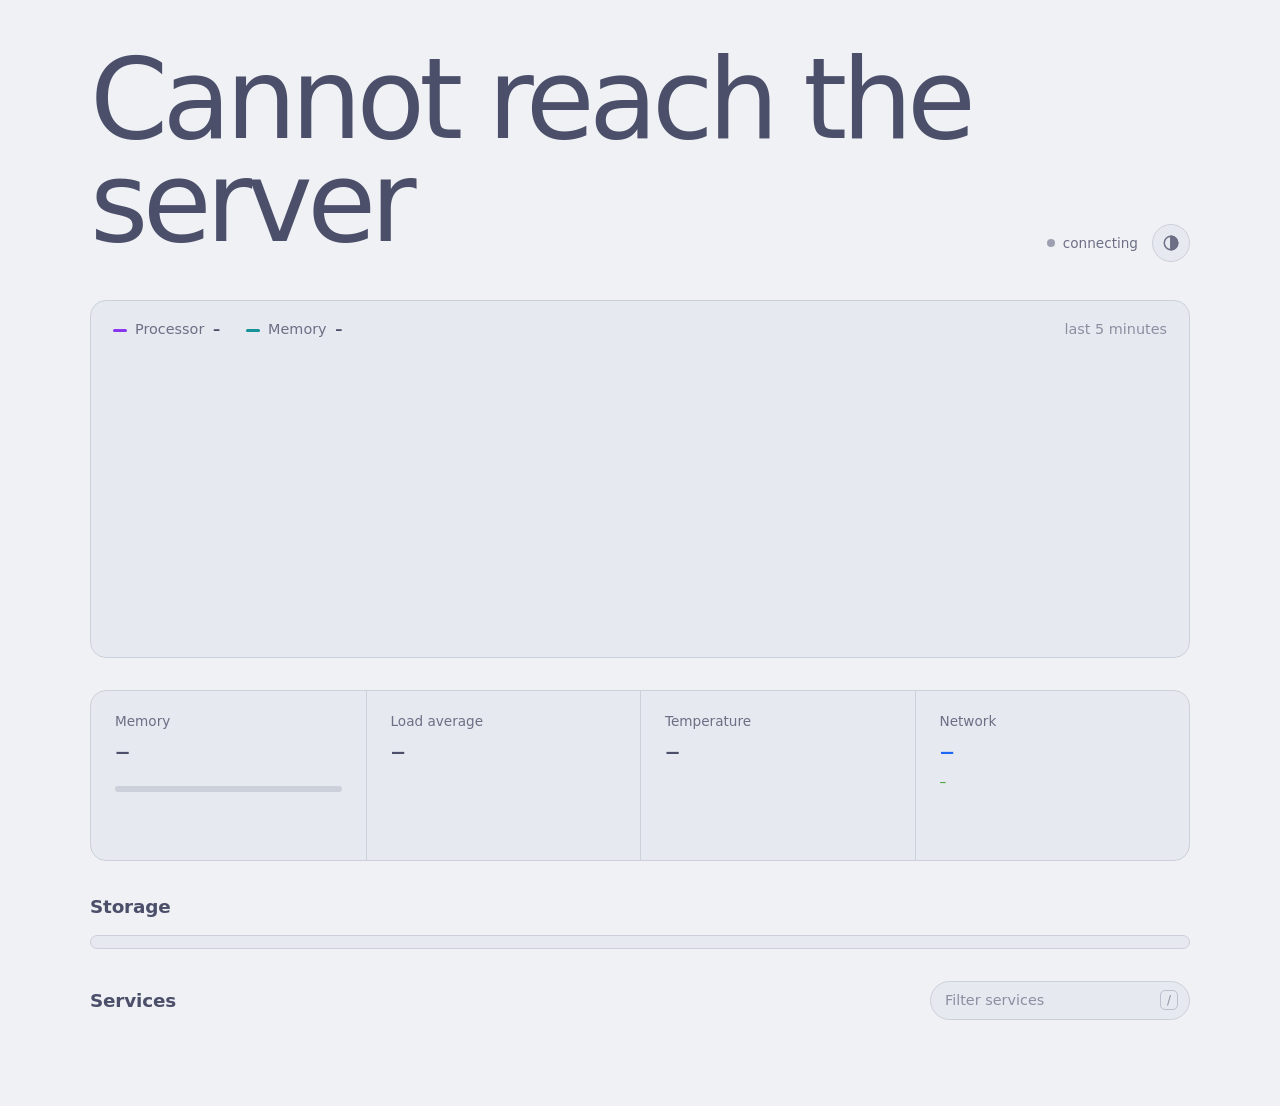
==== web/index.html @ f0aa1ca5 "v02" ====
<!doctype html>
<html lang="en" data-theme="dark">
<head>
  <meta charset="utf-8">
  <meta name="viewport" content="width=device-width, initial-scale=1">
  <title>Home server</title>
  <meta name="color-scheme" content="dark light">
  <link rel="icon" href="data:image/svg+xml,%3Csvg xmlns='http://www.w3.org/2000/svg' viewBox='0 0 32 32'%3E%3Crect width='32' height='32' rx='9' fill='%23c6a0f6'/%3E%3Cpath d='M6 20l5-6 4 4 5-8 6 7' fill='none' stroke='%2324273a' stroke-width='3' stroke-linecap='round' stroke-linejoin='round'/%3E%3C/svg%3E">
  <script>
    // Picks the saved (or system) theme before the first paint, so there is no flash.
    (function () {
      var t; try { t = localStorage.getItem('theme'); } catch (e) {}
      if (!t) t = matchMedia('(prefers-color-scheme: light)').matches ? 'light' : 'dark';
      document.documentElement.dataset.theme = t;
    })();
  </script>
  <link rel="stylesheet" href="style.css">
</head>
<body>
  <main class="wrap">

    <header class="top">
      <div class="id">
        <h1 id="host">&nbsp;</h1>
        <p class="meta" id="meta"></p>
      </div>
      <div class="tools">
        <span class="live" id="live"><i></i><span id="liveText">connecting</span></span>
        <button class="icon-btn" id="theme" type="button" aria-label="Switch between dark and light theme">
          <svg viewBox="0 0 24 24" width="18" height="18" fill="none" stroke="currentColor" stroke-width="2" stroke-linecap="round" stroke-linejoin="round" aria-hidden="true"><circle cx="12" cy="12" r="9"/><path d="M12 3v18" /><path d="M12 3a9 9 0 0 1 0 18z" fill="currentColor"/></svg>
        </button>
      </div>
    </header>

    <section class="panel hero" aria-label="Live processor and memory use">
      <div class="legend">
        <span class="key cpu">Processor <b class="num" id="cpuNow">–</b></span>
        <span class="key mem">Memory <b class="num" id="memNow">–</b></span>
        <span class="span">last 5 minutes</span>
      </div>
      <canvas id="graph" role="img" aria-label="Processor and memory use over the last five minutes"></canvas>
      <div class="cores" id="cores" aria-label="Use per processor core"></div>
    </section>

    <section class="panel strip" aria-label="System details">
      <div class="stat">
        <span class="label">Memory</span>
        <b class="value num" id="memUsed">–</b>
        <span class="sub" id="memSub"></span>
        <div class="seg" aria-hidden="true"><i id="segUsed"></i><i id="segCache"></i></div>
      </div>
      <div class="stat">
        <span class="label">Load average</span>
        <b class="value num" id="load1">–</b>
        <span class="sub num" id="loadSub"></span>
      </div>
      <div class="stat">
        <span class="label">Temperature</span>
        <b class="value num" id="temp">–</b>
        <span class="sub" id="tempSub"></span>
      </div>
      <div class="stat">
        <span class="label">Network</span>
        <b class="value num"><span class="down" id="rx">–</span></b>
        <span class="sub num"><span class="up" id="tx">–</span></span>
        <canvas id="netGraph" class="spark" aria-hidden="true"></canvas>
      </div>
    </section>

    <section aria-labelledby="storageTitle">
      <div class="sec-head"><h2 id="storageTitle">Storage</h2></div>
      <div class="panel disks" id="disks"></div>
    </section>

    <section aria-labelledby="servicesTitle">
      <div class="sec-head">
        <h2 id="servicesTitle">Services</h2>
        <span class="summary" id="summary"></span>
        <label class="filter">
          <span class="sr">Filter services</span>
          <input id="filter" type="search" placeholder="Filter services" autocomplete="off" spellcheck="false">
          <kbd aria-hidden="true">/</kbd>
        </label>
      </div>
      <div id="services"></div>
    </section>

  </main>
  <script src="app.js" defer></script>
</body>
</html>
---- web/style.css ----
/* hs-dashboard — styles.
   Everything you are likely to change lives in the first two blocks:
   the colour tokens (Catppuccin Macchiato = dark, Latte = light) and the sizes.
   Change --accent to any other colour name below to re-tint the whole page. */

:root {
  color-scheme: dark;

  /* Catppuccin Macchiato */
  --base: #24273a;  --mantle: #1e2030;  --crust: #181926;
  --surface0: #363a4f;  --surface1: #494d64;  --surface2: #5b6078;
  --overlay0: #6e738d;  --overlay1: #8087a2;
  --subtext0: #a5adcb;  --text: #cad3f5;
  --mauve: #c6a0f6;  --blue: #8aadf4;  --sapphire: #7dc4e4;  --teal: #8bd5ca;
  --green: #a6da95;  --yellow: #eed49f;  --peach: #f5a97f;  --red: #ed8796;  --pink: #f5bde6;

  --accent: var(--mauve);      /* main colour: processor graph, focus ring, filter */
  --accent-2: var(--teal);     /* second line: memory */

  --radius: 16px;
  --font: "Inter Variable", "Inter", ui-sans-serif, system-ui, -apple-system, "Segoe UI", Roboto, "Noto Sans", "Noto Sans Arabic", sans-serif;
}

:root[data-theme="light"] {
  color-scheme: light;

  /* Catppuccin Latte */
  --base: #eff1f5;  --mantle: #e6e9ef;  --crust: #dce0e8;
  --surface0: #ccd0da;  --surface1: #bcc0cc;  --surface2: #acb0be;
  --overlay0: #9ca0b0;  --overlay1: #8c8fa1;
  --subtext0: #6c6f85;  --text: #4c4f69;
  --mauve: #8839ef;  --blue: #1e66f5;  --sapphire: #209fb5;  --teal: #179299;
  --green: #40a02b;  --yellow: #df8e1d;  --peach: #fe640b;  --red: #d20f39;  --pink: #ea76cb;
}

*, *::before, *::after { box-sizing: border-box; }
html { background: var(--base); }
body {
  margin: 0;
  color: var(--text);
  background: var(--base);
  font: 400 15px/1.5 var(--font);
  -webkit-font-smoothing: antialiased;
}
:focus-visible { outline: 2px solid var(--accent); outline-offset: 2px; border-radius: 6px; }
.num { font-variant-numeric: tabular-nums; }
.sr { position: absolute; width: 1px; height: 1px; overflow: hidden; clip: rect(0 0 0 0); white-space: nowrap; }

.wrap {
  max-width: 1180px;
  margin-inline: auto;
  padding: clamp(20px, 4vw, 48px) clamp(16px, 4vw, 40px) 72px;
  display: grid;
  gap: 32px;
}

/* ---------- header ---------- */
.top { display: flex; align-items: flex-end; justify-content: space-between; gap: 24px; }
h1 {
  margin: 0;
  font-size: clamp(3.2rem, 11vw, 7rem);
  font-weight: 300;
  letter-spacing: -0.05em;
  line-height: 0.92;
}
.meta { margin: 14px 0 0; display: flex; flex-wrap: wrap; gap: 4px 22px; color: var(--subtext0); font-size: 0.93rem; }
.tools { display: flex; align-items: center; gap: 14px; padding-bottom: 6px; }
.live { display: inline-flex; align-items: center; gap: 8px; color: var(--subtext0); font-size: 0.85rem; }
.live i { width: 8px; height: 8px; border-radius: 50%; background: var(--overlay0); }
.live.on i { background: var(--green); animation: pulse 2.4s ease-out infinite; }
@keyframes pulse {
  0%   { box-shadow: 0 0 0 0 color-mix(in srgb, var(--green) 55%, transparent); }
  70%  { box-shadow: 0 0 0 8px transparent; }
  100% { box-shadow: 0 0 0 0 transparent; }
}
.icon-btn {
  display: grid; place-items: center; width: 38px; height: 38px;
  color: var(--subtext0); background: var(--mantle);
  border: 1px solid var(--surface0); border-radius: 50%; cursor: pointer;
}
.icon-btn:hover { color: var(--text); border-color: var(--surface1); }

/* ---------- panels ---------- */
.panel { background: var(--mantle); border: 1px solid var(--surface0); border-radius: var(--radius); }

.hero { overflow: hidden; }
.legend { display: flex; flex-wrap: wrap; gap: 6px 26px; align-items: baseline; padding: 18px 22px 0; font-size: 0.9rem; color: var(--subtext0); }
.legend .key::before { content: ""; display: inline-block; width: 14px; height: 3px; border-radius: 2px; margin-inline-end: 8px; vertical-align: middle; }
.legend .cpu::before { background: var(--accent); }
.legend .mem::before { background: var(--accent-2); }
.legend b { color: var(--text); font-weight: 600; margin-inline-start: 4px; }
.legend .span { margin-inline-start: auto; color: var(--overlay1); }
#graph { display: block; width: 100%; height: clamp(170px, 26vw, 260px); }

.cores { display: flex; align-items: flex-end; gap: 5px; height: 38px; padding: 0 22px 18px; box-sizing: content-box; }
.cores i { flex: 1; max-width: 26px; height: 100%; background: var(--surface0); border-radius: 4px; position: relative; overflow: hidden; }
.cores i::after { content: ""; position: absolute; inset-inline: 0; bottom: 0; height: var(--v, 0%); min-height: 3px; background: var(--accent); border-radius: 4px; transition: height 0.6s ease; }
.cores i.hot::after { background: var(--peach); }
.cores i.max::after { background: var(--red); }

/* ---------- stat strip ---------- */
.strip { display: grid; grid-template-columns: repeat(4, 1fr); }
.stat { padding: 20px 24px 22px; display: flex; flex-direction: column; gap: 2px; min-width: 0; position: relative; }
.stat + .stat { border-inline-start: 1px solid var(--surface0); }
.label { color: var(--subtext0); font-size: 0.85rem; }
.value { font-size: 1.9rem; font-weight: 500; letter-spacing: -0.02em; line-height: 1.2; }
.value small { font-size: 0.95rem; font-weight: 400; color: var(--subtext0); margin-inline-start: 3px; letter-spacing: 0; }
.sub { color: var(--subtext0); font-size: 0.85rem; }
.seg { display: flex; height: 6px; margin-top: 12px; background: var(--surface0); border-radius: 3px; overflow: hidden; }
.seg i { display: block; height: 100%; width: 0; transition: width 0.6s ease; }
#segUsed { background: var(--accent); }
#segCache { background: var(--surface2); }
.spark { width: 100%; height: 34px; margin-top: 10px; }
.down { color: var(--blue); }
.up { color: var(--green); }
.temp-warm { color: var(--peach); }
.temp-hot { color: var(--red); }

/* ---------- sections ---------- */
.sec-head { display: flex; align-items: center; gap: 16px; margin-bottom: 14px; flex-wrap: wrap; }
h2 { margin: 0; font-size: 1.15rem; font-weight: 600; letter-spacing: -0.01em; }
.summary { color: var(--subtext0); font-size: 0.9rem; }
.summary.ok { color: var(--green); }
.summary.bad { color: var(--red); }

/* storage */
.disks { padding: 6px 24px; }
.disk { display: grid; grid-template-columns: minmax(6rem, 14rem) 1fr minmax(9rem, auto); gap: 18px; align-items: center; padding: 14px 0; }
.disk + .disk { border-top: 1px solid var(--surface0); }
.disk .name { font-weight: 500; overflow-wrap: anywhere; }
.disk .name small { display: block; color: var(--subtext0); font-weight: 400; font-size: 0.8rem; }
.bar { height: 8px; background: var(--surface0); border-radius: 4px; overflow: hidden; }
.bar i { display: block; height: 100%; width: var(--v, 0%); background: var(--green); border-radius: 4px; transition: width 0.6s ease; }
.bar i.warn { background: var(--yellow); }
.bar i.full { background: var(--red); }
.disk .use { text-align: end; color: var(--subtext0); font-size: 0.88rem; }
.disk .use b { color: var(--text); font-weight: 500; }
.empty { padding: 22px 0; color: var(--subtext0); }
.empty code { color: var(--text); background: var(--surface0); padding: 1px 6px; border-radius: 5px; font-size: 0.88em; }

/* services */
.filter { position: relative; margin-inline-start: auto; }
.filter input {
  width: min(260px, 60vw); padding: 8px 38px 8px 14px;
  color: var(--text); background: var(--mantle);
  border: 1px solid var(--surface0); border-radius: 999px; font: inherit; font-size: 0.9rem;
}
.filter input::placeholder { color: var(--overlay1); }
.filter input:focus { outline: none; border-color: var(--accent); }
.filter kbd {
  position: absolute; inset-inline-end: 12px; top: 50%; transform: translateY(-50%);
  font: inherit; font-size: 0.75rem; color: var(--overlay1);
  border: 1px solid var(--surface1); border-radius: 5px; padding: 0 6px; pointer-events: none;
}
#services { display: grid; gap: 26px; }
.group h3 { margin: 0 0 10px; font-size: 0.9rem; font-weight: 500; color: var(--subtext0); }
.tiles { display: grid; grid-template-columns: repeat(auto-fill, minmax(250px, 1fr)); gap: 10px; }
.tile {
  display: flex; align-items: center; gap: 14px; padding: 12px 14px;
  color: inherit; text-decoration: none;
  background: var(--mantle); border: 1px solid var(--surface0); border-radius: 14px;
  transition: background 0.15s, border-color 0.15s;
}
.tile:hover { background: var(--surface0); border-color: var(--surface1); }
.badge {
  flex: none; display: grid; place-items: center; width: 40px; height: 40px;
  color: var(--tile, var(--accent)); font-weight: 650; font-size: 0.95rem; letter-spacing: -0.02em;
  background: color-mix(in srgb, var(--tile, var(--accent)) 16%, transparent); border-radius: 11px;
}
.txt { flex: 1; min-width: 0; display: flex; flex-direction: column; line-height: 1.3; }
.txt b { font-weight: 550; overflow: hidden; text-overflow: ellipsis; white-space: nowrap; }
.txt small { color: var(--subtext0); font-size: 0.8rem; overflow: hidden; text-overflow: ellipsis; white-space: nowrap; }
.st { flex: none; display: inline-flex; align-items: center; gap: 7px; color: var(--subtext0); font-size: 0.78rem; font-variant-numeric: tabular-nums; }
.dot { width: 9px; height: 9px; border-radius: 50%; background: var(--overlay0); }
.tile[data-state="up"] .dot { background: var(--green); }
.tile[data-state="down"] .dot { background: var(--red); }
.tile[data-state="down"] .st { color: var(--red); }
.tile[hidden], .group[hidden] { display: none; }

/* ---------- small screens ---------- */
@media (max-width: 860px) {
  .strip { grid-template-columns: 1fr 1fr; }
  .stat:nth-child(3) { border-inline-start: 0; }
  .stat:nth-child(n + 3) { border-top: 1px solid var(--surface0); }
  .disk { grid-template-columns: 1fr; gap: 8px; }
  .disk .use { text-align: start; }
  .filter { margin-inline-start: 0; width: 100%; }
  .filter input { width: 100%; }
}
@media (max-width: 520px) {
  .top { flex-direction: column; align-items: flex-start; }
  .tools { align-self: stretch; justify-content: space-between; padding-bottom: 0; }
}
@media (prefers-reduced-motion: reduce) {
  * { animation: none !important; transition: none !important; }
}
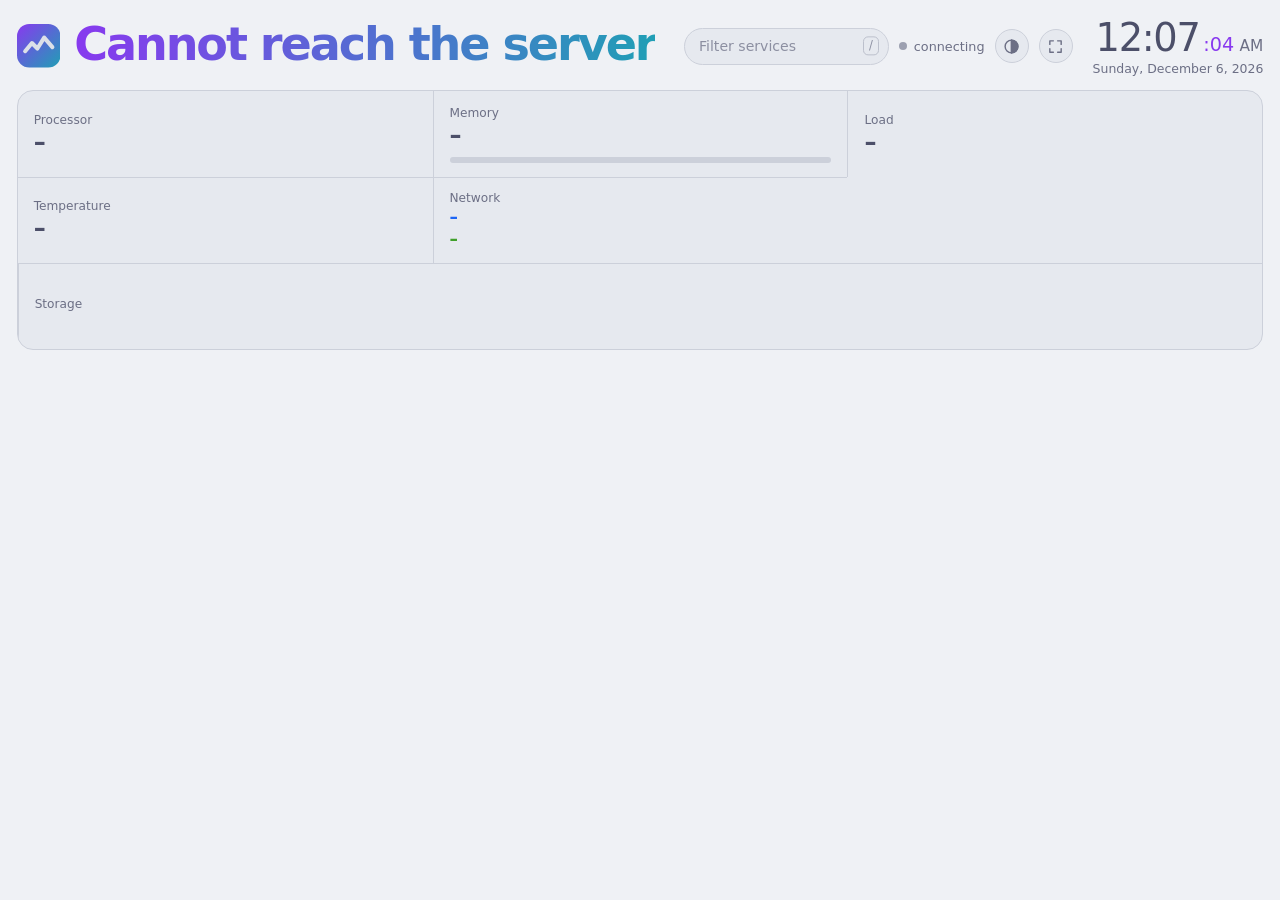
==== commit 08a78b0a: "update v02" ====
--- a/web/index.html
+++ b/web/index.html
@@ -17,75 +17,98 @@
   <link rel="stylesheet" href="style.css">
 </head>
 <body>
-  <main class="wrap">
+  <div class="app">
 
-    <header class="top">
-      <div class="id">
-        <h1 id="host">&nbsp;</h1>
-        <p class="meta" id="meta"></p>
+    <div id="banner" class="banner" role="alert" hidden></div>
+
+    <!-- Row 1: name, tools, clock -->
+    <header class="bar">
+      <div class="brand">
+        <svg class="mark" viewBox="0 0 32 32" aria-hidden="true">
+          <defs><linearGradient id="mk" x1="0" y1="0" x2="1" y2="1">
+            <stop offset="0" style="stop-color: var(--accent)"/><stop offset="1" style="stop-color: var(--accent-2)"/>
+          </linearGradient></defs>
+          <rect width="32" height="32" rx="9" fill="url(#mk)"/>
+          <path d="M6 20l5-6 4 4 5-8 6 7" fill="none" stroke="var(--crust)" stroke-width="3" stroke-linecap="round" stroke-linejoin="round"/>
+        </svg>
+        <div>
+          <h1 id="host">&nbsp;</h1>
+          <div class="meta" id="meta"></div>
+        </div>
       </div>
+
       <div class="tools">
-        <span class="live" id="live"><i></i><span id="liveText">connecting</span></span>
-        <button class="icon-btn" id="theme" type="button" aria-label="Switch between dark and light theme">
-          <svg viewBox="0 0 24 24" width="18" height="18" fill="none" stroke="currentColor" stroke-width="2" stroke-linecap="round" stroke-linejoin="round" aria-hidden="true"><circle cx="12" cy="12" r="9"/><path d="M12 3v18" /><path d="M12 3a9 9 0 0 1 0 18z" fill="currentColor"/></svg>
-        </button>
-      </div>
-    </header>
-
-    <section class="panel hero" aria-label="Live processor and memory use">
-      <div class="legend">
-        <span class="key cpu">Processor <b class="num" id="cpuNow">–</b></span>
-        <span class="key mem">Memory <b class="num" id="memNow">–</b></span>
-        <span class="span">last 5 minutes</span>
-      </div>
-      <canvas id="graph" role="img" aria-label="Processor and memory use over the last five minutes"></canvas>
-      <div class="cores" id="cores" aria-label="Use per processor core"></div>
-    </section>
-
-    <section class="panel strip" aria-label="System details">
-      <div class="stat">
-        <span class="label">Memory</span>
-        <b class="value num" id="memUsed">–</b>
-        <span class="sub" id="memSub"></span>
-        <div class="seg" aria-hidden="true"><i id="segUsed"></i><i id="segCache"></i></div>
-      </div>
-      <div class="stat">
-        <span class="label">Load average</span>
-        <b class="value num" id="load1">–</b>
-        <span class="sub num" id="loadSub"></span>
-      </div>
-      <div class="stat">
-        <span class="label">Temperature</span>
-        <b class="value num" id="temp">–</b>
-        <span class="sub" id="tempSub"></span>
-      </div>
-      <div class="stat">
-        <span class="label">Network</span>
-        <b class="value num"><span class="down" id="rx">–</span></b>
-        <span class="sub num"><span class="up" id="tx">–</span></span>
-        <canvas id="netGraph" class="spark" aria-hidden="true"></canvas>
-      </div>
-    </section>
-
-    <section aria-labelledby="storageTitle">
-      <div class="sec-head"><h2 id="storageTitle">Storage</h2></div>
-      <div class="panel disks" id="disks"></div>
-    </section>
-
-    <section aria-labelledby="servicesTitle">
-      <div class="sec-head">
-        <h2 id="servicesTitle">Services</h2>
-        <span class="summary" id="summary"></span>
         <label class="filter">
           <span class="sr">Filter services</span>
           <input id="filter" type="search" placeholder="Filter services" autocomplete="off" spellcheck="false">
           <kbd aria-hidden="true">/</kbd>
         </label>
+        <button class="chip" id="summary" type="button" aria-pressed="false" hidden></button>
+        <span class="live" id="live" title="Live connection to the server"><i></i><span id="liveText">connecting</span></span>
+        <button class="icon-btn" id="theme" type="button" aria-label="Switch between dark and light theme" title="Theme">
+          <svg viewBox="0 0 24 24" width="17" height="17" fill="none" stroke="currentColor" stroke-width="2" stroke-linecap="round" stroke-linejoin="round" aria-hidden="true"><circle cx="12" cy="12" r="9"/><path d="M12 3v18"/><path d="M12 3a9 9 0 0 1 0 18z" fill="currentColor"/></svg>
+        </button>
+        <button class="icon-btn" id="full" type="button" aria-label="Toggle full screen" title="Full screen (f)">
+          <svg viewBox="0 0 24 24" width="17" height="17" fill="none" stroke="currentColor" stroke-width="2" stroke-linecap="round" stroke-linejoin="round" aria-hidden="true"><path d="M4 9V4h5M20 9V4h-5M4 15v5h5M20 15v5h-5"/></svg>
+        </button>
       </div>
-      <div id="services"></div>
+
+      <div class="clock">
+        <time class="time num"><span id="hm">--:--</span><span class="sec" id="sec"></span><span class="ap" id="ap"></span></time>
+        <div class="date" id="date">&nbsp;</div>
+      </div>
+    </header>
+
+    <!-- Row 2: system monitor, one row -->
+    <section class="monitor" aria-label="System monitor">
+      <div class="cell cpu">
+        <canvas class="bg" id="cpuBg" aria-hidden="true"></canvas>
+        <div class="split">
+          <div>
+            <span class="label">Processor</span>
+            <b class="value num" id="cpuVal">–</b>
+            <span class="sub" id="cpuSub"></span>
+          </div>
+          <div class="cores" id="cores" aria-label="Use per processor core"></div>
+        </div>
+      </div>
+
+      <div class="cell mem">
+        <canvas class="bg" id="memBg" aria-hidden="true"></canvas>
+        <div class="lr"><span class="label">Memory</span><span class="sub num" id="swap"></span></div>
+        <b class="value num"><span id="memVal">–</span> <small id="memOf"></small></b>
+        <div class="seg" aria-hidden="true"><i id="segUsed"></i><i id="segCache"></i></div>
+      </div>
+
+      <div class="cell">
+        <span class="label">Load</span>
+        <b class="value num" id="load1">–</b>
+        <span class="sub num" id="loadSub"></span>
+      </div>
+
+      <div class="cell">
+        <span class="label">Temperature</span>
+        <b class="value num" id="temp">–</b>
+        <span class="sub" id="tempSub"></span>
+      </div>
+
+      <div class="cell net">
+        <canvas class="bg" id="netBg" aria-hidden="true"></canvas>
+        <span class="label">Network</span>
+        <b class="value num small down" id="rx">–</b>
+        <b class="value num small up" id="tx">–</b>
+      </div>
+
+      <div class="cell storage">
+        <span class="label">Storage</span>
+        <div class="disks" id="disks"></div>
+      </div>
     </section>
 
-  </main>
+    <!-- Row 3: services, fills the rest of the screen -->
+    <main class="services" id="services" aria-label="Services"></main>
+
+  </div>
   <script src="app.js" defer></script>
 </body>
 </html>
--- a/web/style.css
+++ b/web/style.css
@@ -1,7 +1,7 @@
 /* hs-dashboard — styles.
-   Everything you are likely to change lives in the first two blocks:
-   the colour tokens (Catppuccin Macchiato = dark, Latte = light) and the sizes.
-   Change --accent to any other colour name below to re-tint the whole page. */
+   Everything you are likely to change is in the first two blocks:
+   the colour tokens (Catppuccin Macchiato = dark, Latte = light).
+   The accent colours can also be set from config.jsonc ("accent", "accent2"). */
 
 :root {
   color-scheme: dark;
@@ -14,10 +14,12 @@
   --mauve: #c6a0f6;  --blue: #8aadf4;  --sapphire: #7dc4e4;  --teal: #8bd5ca;
   --green: #a6da95;  --yellow: #eed49f;  --peach: #f5a97f;  --red: #ed8796;  --pink: #f5bde6;
 
-  --accent: var(--mauve);      /* main colour: processor graph, focus ring, filter */
-  --accent-2: var(--teal);     /* second line: memory */
-
-  --radius: 16px;
+  --accent: var(--mauve);      /* server name, processor graph, focus ring */
+  --accent-2: var(--sapphire); /* second colour of the name, memory graph */
+
+  /* Sizes of the service list. app.js changes these so everything fits the screen. */
+  --row: 36px;  --f: 14px;  --logo: 26px;  --gap: 12px;
+
   --font: "Inter Variable", "Inter", ui-sans-serif, system-ui, -apple-system, "Segoe UI", Roboto, "Noto Sans", "Noto Sans Arabic", sans-serif;
 }
 
@@ -45,151 +47,200 @@
 :focus-visible { outline: 2px solid var(--accent); outline-offset: 2px; border-radius: 6px; }
 .num { font-variant-numeric: tabular-nums; }
 .sr { position: absolute; width: 1px; height: 1px; overflow: hidden; clip: rect(0 0 0 0); white-space: nowrap; }
-
-.wrap {
-  max-width: 1180px;
-  margin-inline: auto;
-  padding: clamp(20px, 4vw, 48px) clamp(16px, 4vw, 40px) 72px;
-  display: grid;
-  gap: 32px;
-}
-
-/* ---------- header ---------- */
-.top { display: flex; align-items: flex-end; justify-content: space-between; gap: 24px; }
+[hidden] { display: none !important; }
+
+/* Full width, whatever the screen. No max-width on purpose. */
+.app {
+  min-height: 100vh; min-height: 100dvh;
+  padding: clamp(10px, 1.3vw, 24px);
+  display: flex; flex-direction: column;
+  gap: clamp(10px, 1.1vw, 18px);
+}
+
+/* ---------- config error banner ---------- */
+.banner {
+  padding: 9px 14px; border-radius: 12px; font-size: 0.9rem;
+  color: var(--red); background: color-mix(in srgb, var(--red) 12%, transparent);
+  border: 1px solid color-mix(in srgb, var(--red) 40%, transparent);
+}
+
+/* ---------- row 1: header ---------- */
+.bar { display: flex; align-items: center; flex-wrap: wrap; gap: 12px 20px; }
+.brand { display: flex; align-items: center; gap: 14px; margin-inline-end: auto; min-width: 0; }
+.mark { flex: none; width: clamp(38px, 3.4vw, 54px); height: auto; }
 h1 {
-  margin: 0;
-  font-size: clamp(3.2rem, 11vw, 7rem);
-  font-weight: 300;
-  letter-spacing: -0.05em;
-  line-height: 0.92;
-}
-.meta { margin: 14px 0 0; display: flex; flex-wrap: wrap; gap: 4px 22px; color: var(--subtext0); font-size: 0.93rem; }
-.tools { display: flex; align-items: center; gap: 14px; padding-bottom: 6px; }
-.live { display: inline-flex; align-items: center; gap: 8px; color: var(--subtext0); font-size: 0.85rem; }
+  margin: 0; padding-bottom: 0.08em;
+  font-size: clamp(2rem, 3.6vw, 3.4rem); font-weight: 700; letter-spacing: -0.045em; line-height: 1.02;
+  background: linear-gradient(95deg, var(--accent), var(--accent-2));
+  -webkit-background-clip: text; background-clip: text; color: transparent;
+}
+.meta { display: flex; flex-wrap: wrap; gap: 0 16px; color: var(--subtext0); font-size: 0.8rem; }
+
+.tools { display: flex; align-items: center; gap: 10px; }
+.filter { position: relative; }
+.filter input {
+  width: clamp(150px, 16vw, 260px); padding: 7px 34px 7px 14px;
+  color: var(--text); background: var(--mantle);
+  border: 1px solid var(--surface0); border-radius: 999px; font: inherit; font-size: 0.88rem;
+}
+.filter input::placeholder { color: var(--overlay1); }
+.filter input:focus { outline: none; border-color: var(--accent); }
+.filter kbd {
+  position: absolute; inset-inline-end: 10px; top: 50%; transform: translateY(-50%);
+  font: inherit; font-size: 0.72rem; color: var(--overlay1);
+  border: 1px solid var(--surface1); border-radius: 5px; padding: 0 5px; pointer-events: none;
+}
+.chip {
+  display: inline-flex; align-items: center; gap: 8px; padding: 6px 13px;
+  font: inherit; font-size: 0.85rem; color: var(--text); cursor: pointer;
+  background: var(--mantle); border: 1px solid var(--surface0); border-radius: 999px;
+}
+.chip i { width: 8px; height: 8px; border-radius: 50%; background: var(--green); }
+.chip.bad { color: var(--red); border-color: color-mix(in srgb, var(--red) 45%, transparent); }
+.chip.bad i { background: var(--red); }
+.chip[aria-pressed="true"] { background: color-mix(in srgb, var(--red) 16%, var(--mantle)); }
+.live { display: inline-flex; align-items: center; gap: 7px; color: var(--subtext0); font-size: 0.8rem; }
 .live i { width: 8px; height: 8px; border-radius: 50%; background: var(--overlay0); }
 .live.on i { background: var(--green); animation: pulse 2.4s ease-out infinite; }
 @keyframes pulse {
   0%   { box-shadow: 0 0 0 0 color-mix(in srgb, var(--green) 55%, transparent); }
-  70%  { box-shadow: 0 0 0 8px transparent; }
+  70%  { box-shadow: 0 0 0 7px transparent; }
   100% { box-shadow: 0 0 0 0 transparent; }
 }
 .icon-btn {
-  display: grid; place-items: center; width: 38px; height: 38px;
+  display: grid; place-items: center; width: 34px; height: 34px; padding: 0;
   color: var(--subtext0); background: var(--mantle);
   border: 1px solid var(--surface0); border-radius: 50%; cursor: pointer;
 }
 .icon-btn:hover { color: var(--text); border-color: var(--surface1); }
 
-/* ---------- panels ---------- */
-.panel { background: var(--mantle); border: 1px solid var(--surface0); border-radius: var(--radius); }
-
-.hero { overflow: hidden; }
-.legend { display: flex; flex-wrap: wrap; gap: 6px 26px; align-items: baseline; padding: 18px 22px 0; font-size: 0.9rem; color: var(--subtext0); }
-.legend .key::before { content: ""; display: inline-block; width: 14px; height: 3px; border-radius: 2px; margin-inline-end: 8px; vertical-align: middle; }
-.legend .cpu::before { background: var(--accent); }
-.legend .mem::before { background: var(--accent-2); }
-.legend b { color: var(--text); font-weight: 600; margin-inline-start: 4px; }
-.legend .span { margin-inline-start: auto; color: var(--overlay1); }
-#graph { display: block; width: 100%; height: clamp(170px, 26vw, 260px); }
-
-.cores { display: flex; align-items: flex-end; gap: 5px; height: 38px; padding: 0 22px 18px; box-sizing: content-box; }
-.cores i { flex: 1; max-width: 26px; height: 100%; background: var(--surface0); border-radius: 4px; position: relative; overflow: hidden; }
-.cores i::after { content: ""; position: absolute; inset-inline: 0; bottom: 0; height: var(--v, 0%); min-height: 3px; background: var(--accent); border-radius: 4px; transition: height 0.6s ease; }
-.cores i.hot::after { background: var(--peach); }
-.cores i.max::after { background: var(--red); }
-
-/* ---------- stat strip ---------- */
-.strip { display: grid; grid-template-columns: repeat(4, 1fr); }
-.stat { padding: 20px 24px 22px; display: flex; flex-direction: column; gap: 2px; min-width: 0; position: relative; }
-.stat + .stat { border-inline-start: 1px solid var(--surface0); }
-.label { color: var(--subtext0); font-size: 0.85rem; }
-.value { font-size: 1.9rem; font-weight: 500; letter-spacing: -0.02em; line-height: 1.2; }
-.value small { font-size: 0.95rem; font-weight: 400; color: var(--subtext0); margin-inline-start: 3px; letter-spacing: 0; }
-.sub { color: var(--subtext0); font-size: 0.85rem; }
-.seg { display: flex; height: 6px; margin-top: 12px; background: var(--surface0); border-radius: 3px; overflow: hidden; }
-.seg i { display: block; height: 100%; width: 0; transition: width 0.6s ease; }
-#segUsed { background: var(--accent); }
-#segCache { background: var(--surface2); }
-.spark { width: 100%; height: 34px; margin-top: 10px; }
+.clock { text-align: end; line-height: 1.1; }
+.time { font-size: clamp(1.9rem, 3vw, 3rem); font-weight: 500; letter-spacing: -0.035em; white-space: nowrap; }
+.time .sec { font-size: 0.5em; color: var(--accent); margin-inline-start: 0.2em; letter-spacing: 0; }
+.time .ap { font-size: 0.4em; color: var(--subtext0); margin-inline-start: 0.35em; letter-spacing: 0; }
+.date { margin-top: 3px; color: var(--subtext0); font-size: clamp(0.78rem, 0.9vw, 0.95rem); }
+
+/* ---------- row 2: system monitor (one row) ---------- */
+.monitor {
+  display: grid; grid-template-columns: 1.3fr 1.3fr 1fr 0.85fr 1.15fr 2.4fr;
+  background: var(--mantle); border: 1px solid var(--surface0); border-radius: 16px; overflow: hidden;
+}
+.cell {
+  position: relative; min-width: 0; min-height: 86px;
+  padding: 10px 16px; display: flex; flex-direction: column; justify-content: center;
+}
+.cell + .cell { border-inline-start: 1px solid var(--surface0); }
+.cell > *:not(canvas), .split { position: relative; z-index: 1; }
+.cell canvas.bg { position: absolute; inset: 0; width: 100%; height: 100%; z-index: 0; pointer-events: none; }
+.label { display: block; color: var(--subtext0); font-size: 0.76rem; }
+.value { display: block; font-size: 1.5rem; font-weight: 600; letter-spacing: -0.02em; line-height: 1.15; }
+.value.small { font-size: 1.05rem; line-height: 1.3; font-weight: 550; }
+.value small { white-space: nowrap; font-size: 0.74rem; font-weight: 400; color: var(--subtext0); letter-spacing: 0; }
+.sub { display: block; color: var(--subtext0); font-size: 0.74rem; line-height: 1.3; white-space: nowrap; overflow: hidden; text-overflow: ellipsis; }
+.lr { display: flex; justify-content: space-between; gap: 8px; align-items: baseline; }
 .down { color: var(--blue); }
 .up { color: var(--green); }
 .temp-warm { color: var(--peach); }
 .temp-hot { color: var(--red); }
 
-/* ---------- sections ---------- */
-.sec-head { display: flex; align-items: center; gap: 16px; margin-bottom: 14px; flex-wrap: wrap; }
-h2 { margin: 0; font-size: 1.15rem; font-weight: 600; letter-spacing: -0.01em; }
-.summary { color: var(--subtext0); font-size: 0.9rem; }
-.summary.ok { color: var(--green); }
-.summary.bad { color: var(--red); }
-
-/* storage */
-.disks { padding: 6px 24px; }
-.disk { display: grid; grid-template-columns: minmax(6rem, 14rem) 1fr minmax(9rem, auto); gap: 18px; align-items: center; padding: 14px 0; }
-.disk + .disk { border-top: 1px solid var(--surface0); }
-.disk .name { font-weight: 500; overflow-wrap: anywhere; }
-.disk .name small { display: block; color: var(--subtext0); font-weight: 400; font-size: 0.8rem; }
-.bar { height: 8px; background: var(--surface0); border-radius: 4px; overflow: hidden; }
-.bar i { display: block; height: 100%; width: var(--v, 0%); background: var(--green); border-radius: 4px; transition: width 0.6s ease; }
-.bar i.warn { background: var(--yellow); }
-.bar i.full { background: var(--red); }
-.disk .use { text-align: end; color: var(--subtext0); font-size: 0.88rem; }
-.disk .use b { color: var(--text); font-weight: 500; }
-.empty { padding: 22px 0; color: var(--subtext0); }
+.split { display: flex; align-items: center; justify-content: space-between; gap: 10px; }
+.cores { display: flex; align-items: flex-end; gap: 3px; height: 46px; max-width: 46%; }
+.cores i { flex: 0 1 7px; min-width: 2px; height: 100%; background: var(--surface0); border-radius: 3px; position: relative; overflow: hidden; }
+.cores i::after { content: ""; position: absolute; inset-inline: 0; bottom: 0; height: var(--v, 0%); min-height: 2px; background: var(--accent); border-radius: 3px; transition: height 0.6s ease; }
+.cores i.hot::after { background: var(--peach); }
+.cores i.max::after { background: var(--red); }
+
+.seg { display: flex; height: 6px; margin-top: 7px; background: var(--surface0); border-radius: 3px; overflow: hidden; }
+.seg i { display: block; height: 100%; width: 0; transition: width 0.6s ease; }
+#segUsed { background: var(--accent-2); }
+#segCache { background: var(--surface2); }
+
+.disks { display: grid; grid-template-columns: repeat(auto-fill, minmax(190px, 1fr)); gap: 5px 18px; margin-top: 5px; }
+.d { display: grid; grid-template-columns: minmax(0, 6.5rem) 1fr 2.8em; gap: 9px; align-items: center; height: 17px; font-size: 0.78rem; }
+.d .n { overflow: hidden; text-overflow: ellipsis; white-space: nowrap; }
+.d .p { text-align: end; color: var(--subtext0); }
+.bar-s { height: 6px; background: var(--surface0); border-radius: 3px; overflow: hidden; }
+.bar-s i { display: block; height: 100%; width: var(--v, 0%); background: var(--green); border-radius: 3px; transition: width 0.6s ease; }
+.bar-s i.warn { background: var(--yellow); }
+.bar-s i.full { background: var(--red); }
+.disks .none { color: var(--subtext0); font-size: 0.78rem; grid-column: 1 / -1; }
+
+/* ---------- row 3: services ---------- */
+.services { flex: 1; min-height: 0; }
+.cols { display: grid; grid-template-columns: repeat(var(--cols, 4), minmax(0, 1fr)); gap: var(--gap); align-items: start; }
+.col { display: flex; flex-direction: column; gap: var(--gap); min-width: 0; }
+.group {
+  background: var(--mantle); border: 1px solid var(--surface0);
+  border-radius: calc(var(--gap) + 4px); padding: calc(var(--gap) * 0.55);
+}
+.group h3 {
+  display: flex; justify-content: space-between; align-items: baseline; gap: 8px;
+  margin: 0; padding: 1px 10px calc(var(--gap) * 0.45);
+  font-size: calc(var(--f) * 0.86); font-weight: 600; color: var(--subtext0);
+}
+.group h3 span { overflow: hidden; text-overflow: ellipsis; white-space: nowrap; }
+.group h3 em { font-style: normal; font-weight: 400; color: var(--overlay1); font-variant-numeric: tabular-nums; }
+.group h3 em.bad { color: var(--red); font-weight: 600; }
+
+.row {
+  display: grid; grid-template-columns: var(--logo) minmax(0, 1fr) auto; align-items: center; gap: 11px;
+  height: var(--row); padding: 0 10px; border-radius: calc(var(--gap) - 1px);
+  color: inherit; text-decoration: none; font-size: var(--f);
+  transition: background 0.12s;
+}
+.row:hover { background: var(--surface0); }
+.row[data-state="down"] { background: color-mix(in srgb, var(--red) 9%, transparent); }
+.row[data-state="down"]:hover { background: color-mix(in srgb, var(--red) 16%, transparent); }
+.row[hidden] { display: none; }
+
+.badge {
+  display: grid; place-items: center; width: var(--logo); height: var(--logo); overflow: hidden;
+  border-radius: calc(var(--logo) * 0.28);
+  color: var(--tile, var(--accent)); font-weight: 650; font-size: calc(var(--logo) * 0.4); letter-spacing: -0.02em;
+  background: color-mix(in srgb, var(--tile, var(--accent)) 16%, transparent);
+}
+.badge.emoji { font-size: calc(var(--logo) * 0.58); }
+.badge.has-logo { background: color-mix(in srgb, var(--text) 8%, transparent); }
+.badge img { width: 100%; height: 100%; object-fit: contain; padding: 13%; }
+
+.txt { min-width: 0; display: flex; flex-direction: column; line-height: 1.2; }
+.txt b { font-weight: 550; overflow: hidden; text-overflow: ellipsis; white-space: nowrap; }
+.txt small { color: var(--subtext0); font-size: 0.78em; overflow: hidden; text-overflow: ellipsis; white-space: nowrap; }
+[data-dense="1"] .txt small { display: none; }
+
+.st { display: inline-flex; align-items: center; gap: 7px; color: var(--subtext0); font-size: 0.74em; font-variant-numeric: tabular-nums; }
+.dot { width: 9px; height: 9px; border-radius: 50%; background: var(--overlay0); }
+.row[data-state="up"] .dot { background: var(--green); }
+.row[data-state="down"] .dot { background: var(--red); }
+.row[data-state="down"] .st { color: var(--red); }
+[data-dense="1"] .st .ms { display: none; }
+
+.empty { padding: 24px 4px; color: var(--subtext0); }
 .empty code { color: var(--text); background: var(--surface0); padding: 1px 6px; border-radius: 5px; font-size: 0.88em; }
 
-/* services */
-.filter { position: relative; margin-inline-start: auto; }
-.filter input {
-  width: min(260px, 60vw); padding: 8px 38px 8px 14px;
-  color: var(--text); background: var(--mantle);
-  border: 1px solid var(--surface0); border-radius: 999px; font: inherit; font-size: 0.9rem;
-}
-.filter input::placeholder { color: var(--overlay1); }
-.filter input:focus { outline: none; border-color: var(--accent); }
-.filter kbd {
-  position: absolute; inset-inline-end: 12px; top: 50%; transform: translateY(-50%);
-  font: inherit; font-size: 0.75rem; color: var(--overlay1);
-  border: 1px solid var(--surface1); border-radius: 5px; padding: 0 6px; pointer-events: none;
-}
-#services { display: grid; gap: 26px; }
-.group h3 { margin: 0 0 10px; font-size: 0.9rem; font-weight: 500; color: var(--subtext0); }
-.tiles { display: grid; grid-template-columns: repeat(auto-fill, minmax(250px, 1fr)); gap: 10px; }
-.tile {
-  display: flex; align-items: center; gap: 14px; padding: 12px 14px;
-  color: inherit; text-decoration: none;
-  background: var(--mantle); border: 1px solid var(--surface0); border-radius: 14px;
-  transition: background 0.15s, border-color 0.15s;
-}
-.tile:hover { background: var(--surface0); border-color: var(--surface1); }
-.badge {
-  flex: none; display: grid; place-items: center; width: 40px; height: 40px;
-  color: var(--tile, var(--accent)); font-weight: 650; font-size: 0.95rem; letter-spacing: -0.02em;
-  background: color-mix(in srgb, var(--tile, var(--accent)) 16%, transparent); border-radius: 11px;
-}
-.txt { flex: 1; min-width: 0; display: flex; flex-direction: column; line-height: 1.3; }
-.txt b { font-weight: 550; overflow: hidden; text-overflow: ellipsis; white-space: nowrap; }
-.txt small { color: var(--subtext0); font-size: 0.8rem; overflow: hidden; text-overflow: ellipsis; white-space: nowrap; }
-.st { flex: none; display: inline-flex; align-items: center; gap: 7px; color: var(--subtext0); font-size: 0.78rem; font-variant-numeric: tabular-nums; }
-.dot { width: 9px; height: 9px; border-radius: 50%; background: var(--overlay0); }
-.tile[data-state="up"] .dot { background: var(--green); }
-.tile[data-state="down"] .dot { background: var(--red); }
-.tile[data-state="down"] .st { color: var(--red); }
-.tile[hidden], .group[hidden] { display: none; }
-
-/* ---------- small screens ---------- */
-@media (max-width: 860px) {
-  .strip { grid-template-columns: 1fr 1fr; }
-  .stat:nth-child(3) { border-inline-start: 0; }
-  .stat:nth-child(n + 3) { border-top: 1px solid var(--surface0); }
-  .disk { grid-template-columns: 1fr; gap: 8px; }
-  .disk .use { text-align: start; }
-  .filter { margin-inline-start: 0; width: 100%; }
+/* ---------- smaller screens ---------- */
+@media (max-width: 1280px) {
+  .monitor { grid-template-columns: repeat(6, 1fr); }
+  .cell { grid-column: span 2; }
+  .cell.storage { grid-column: 1 / -1; }
+  .cell:nth-child(3n + 1) { border-inline-start: 0; }
+  .cell:nth-child(n + 4) { border-top: 1px solid var(--surface0); }
+}
+@media (max-width: 720px) {
+  .monitor { grid-template-columns: 1fr 1fr; }
+  .cell, .cell.storage { grid-column: auto; }
+  .cell.storage { grid-column: 1 / -1; }
+  .cell:nth-child(odd) { border-inline-start: 0; }
+  .cell:nth-child(even) { border-inline-start: 1px solid var(--surface0); }
+  .cell:nth-child(n + 3) { border-top: 1px solid var(--surface0); }
+  .bar { gap: 12px; }
+  .brand { flex: 1 1 100%; }
+  .tools { order: 3; flex: 1 1 100%; flex-wrap: wrap; }
+  .filter { flex: 1 1 100%; }
   .filter input { width: 100%; }
-}
-@media (max-width: 520px) {
-  .top { flex-direction: column; align-items: flex-start; }
-  .tools { align-self: stretch; justify-content: space-between; padding-bottom: 0; }
+  .clock { flex: 1 1 100%; display: flex; justify-content: space-between; align-items: baseline; text-align: start; }
+  .date { margin-top: 0; }
+  .live span { display: none; }
 }
 @media (prefers-reduced-motion: reduce) {
   * { animation: none !important; transition: none !important; }
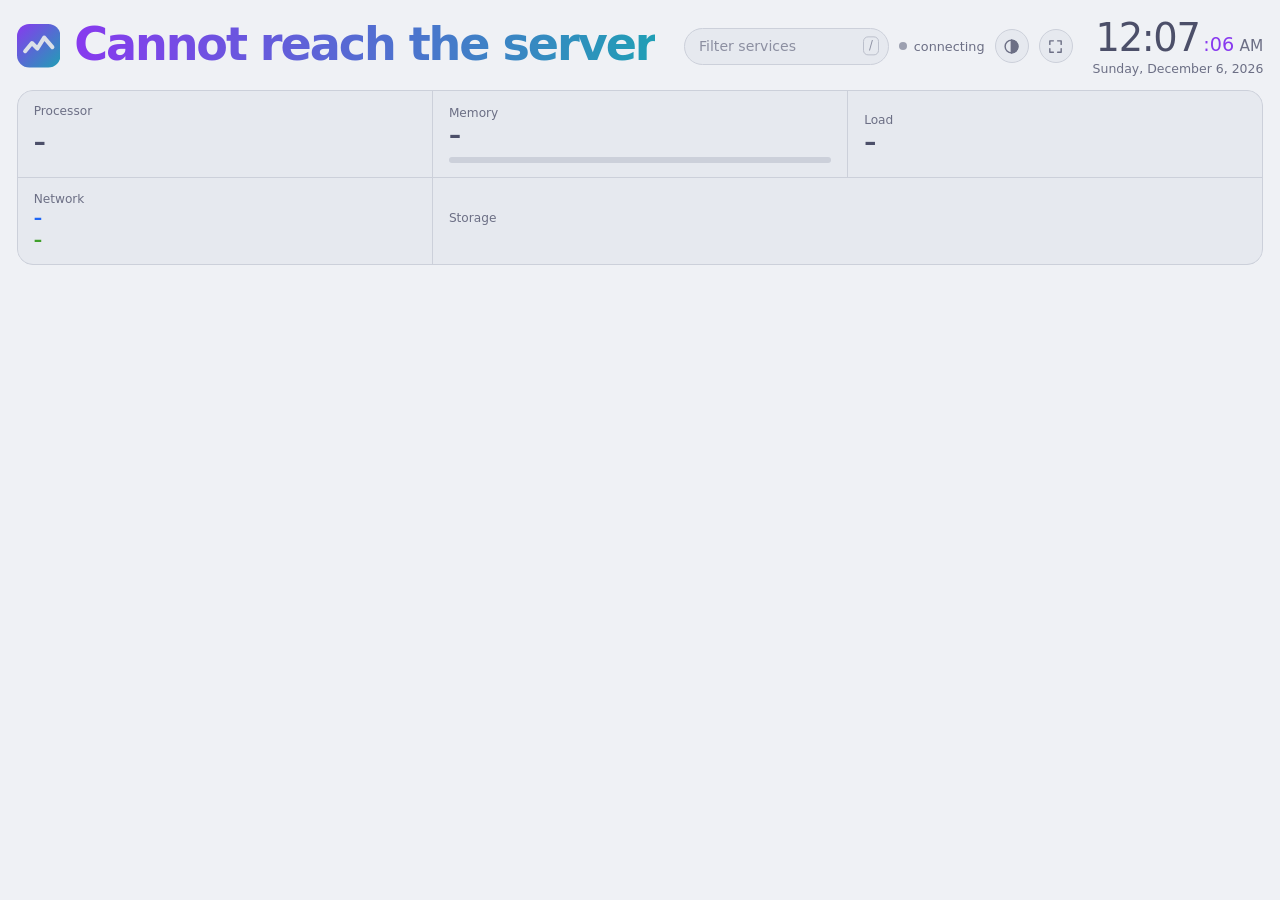
==== commit 8070dc81: "gpu and readme" ====
--- a/web/index.html
+++ b/web/index.html
@@ -24,7 +24,8 @@
     <!-- Row 1: name, tools, clock -->
     <header class="bar">
       <div class="brand">
-        <svg class="mark" viewBox="0 0 32 32" aria-hidden="true">
+        <img class="mark custom" id="markImg" alt="" hidden>
+        <svg class="mark" id="markSvg" viewBox="0 0 32 32" aria-hidden="true">
           <defs><linearGradient id="mk" x1="0" y1="0" x2="1" y2="1">
             <stop offset="0" style="stop-color: var(--accent)"/><stop offset="1" style="stop-color: var(--accent-2)"/>
           </linearGradient></defs>
@@ -60,17 +61,24 @@
     </header>
 
     <!-- Row 2: system monitor, one row -->
-    <section class="monitor" aria-label="System monitor">
+    <section class="monitor" id="monitor" aria-label="System monitor">
       <div class="cell cpu">
         <canvas class="bg" id="cpuBg" aria-hidden="true"></canvas>
+        <div class="lr"><span class="label">Processor</span><span class="sub num" id="cpuTemp" title="Hottest CPU or board sensor"></span></div>
         <div class="split">
           <div>
-            <span class="label">Processor</span>
             <b class="value num" id="cpuVal">–</b>
             <span class="sub" id="cpuSub"></span>
           </div>
           <div class="cores" id="cores" aria-label="Use per processor core"></div>
         </div>
+      </div>
+
+      <div class="cell gpu" id="gpuCell" hidden>
+        <canvas class="bg" id="gpuBg" aria-hidden="true"></canvas>
+        <div class="lr"><span class="label" id="gpuLabel">Graphics</span><span class="sub num" id="gpuTemp"></span></div>
+        <b class="value num" id="gpuVal">–</b>
+        <span class="sub" id="gpuSub"></span>
       </div>
 
       <div class="cell mem">
@@ -80,16 +88,10 @@
         <div class="seg" aria-hidden="true"><i id="segUsed"></i><i id="segCache"></i></div>
       </div>
 
-      <div class="cell">
+      <div class="cell load">
         <span class="label">Load</span>
         <b class="value num" id="load1">–</b>
         <span class="sub num" id="loadSub"></span>
-      </div>
-
-      <div class="cell">
-        <span class="label">Temperature</span>
-        <b class="value num" id="temp">–</b>
-        <span class="sub" id="tempSub"></span>
       </div>
 
       <div class="cell net">
@@ -100,7 +102,7 @@
       </div>
 
       <div class="cell storage">
-        <span class="label">Storage</span>
+        <div class="lr"><span class="label">Storage</span><span class="sub num" id="storSum"></span></div>
         <div class="disks" id="disks"></div>
       </div>
     </section>
--- a/web/style.css
+++ b/web/style.css
@@ -19,6 +19,7 @@
 
   /* Sizes of the service list. app.js changes these so everything fits the screen. */
   --row: 36px;  --f: 14px;  --logo: 26px;  --gap: 12px;
+  --mark: clamp(38px, 3.4vw, 54px);   /* size of the server logo */
 
   --font: "Inter Variable", "Inter", ui-sans-serif, system-ui, -apple-system, "Segoe UI", Roboto, "Noto Sans", "Noto Sans Arabic", sans-serif;
 }
@@ -67,7 +68,8 @@
 /* ---------- row 1: header ---------- */
 .bar { display: flex; align-items: center; flex-wrap: wrap; gap: 12px 20px; }
 .brand { display: flex; align-items: center; gap: 14px; margin-inline-end: auto; min-width: 0; }
-.mark { flex: none; width: clamp(38px, 3.4vw, 54px); height: auto; }
+.mark { flex: none; width: var(--mark); height: var(--mark); }
+.mark.custom { width: auto; max-width: calc(var(--mark) * 3); object-fit: contain; border-radius: 10px; }
 h1 {
   margin: 0; padding-bottom: 0.08em;
   font-size: clamp(2rem, 3.6vw, 3.4rem); font-weight: 700; letter-spacing: -0.045em; line-height: 1.02;
@@ -122,14 +124,15 @@
 
 /* ---------- row 2: system monitor (one row) ---------- */
 .monitor {
-  display: grid; grid-template-columns: 1.3fr 1.3fr 1fr 0.85fr 1.15fr 2.4fr;
-  background: var(--mantle); border: 1px solid var(--surface0); border-radius: 16px; overflow: hidden;
+  display: grid; grid-template-columns: var(--mon-cols, 1.4fr 1.3fr 0.9fr 1.2fr 2.6fr);
+  gap: 1px; background: var(--surface0);          /* the 1px gaps show as divider lines */
+  border: 1px solid var(--surface0); border-radius: 16px; overflow: hidden;
 }
 .cell {
   position: relative; min-width: 0; min-height: 86px;
   padding: 10px 16px; display: flex; flex-direction: column; justify-content: center;
-}
-.cell + .cell { border-inline-start: 1px solid var(--surface0); }
+  background: var(--mantle);
+}
 .cell > *:not(canvas), .split { position: relative; z-index: 1; }
 .cell canvas.bg { position: absolute; inset: 0; width: 100%; height: 100%; z-index: 0; pointer-events: none; }
 .label { display: block; color: var(--subtext0); font-size: 0.76rem; }
@@ -155,10 +158,11 @@
 #segUsed { background: var(--accent-2); }
 #segCache { background: var(--surface2); }
 
-.disks { display: grid; grid-template-columns: repeat(auto-fill, minmax(190px, 1fr)); gap: 5px 18px; margin-top: 5px; }
-.d { display: grid; grid-template-columns: minmax(0, 6.5rem) 1fr 2.8em; gap: 9px; align-items: center; height: 17px; font-size: 0.78rem; }
+.disks { display: grid; grid-template-columns: repeat(auto-fill, minmax(260px, 1fr)); gap: 5px 20px; margin-top: 5px; }
+.d { display: grid; grid-template-columns: minmax(0, 6rem) 1fr 2.6em 4.6em; gap: 9px; align-items: center; height: 17px; font-size: 0.78rem; }
 .d .n { overflow: hidden; text-overflow: ellipsis; white-space: nowrap; }
 .d .p { text-align: end; color: var(--subtext0); }
+.d .z { text-align: end; color: var(--subtext0); white-space: nowrap; }
 .bar-s { height: 6px; background: var(--surface0); border-radius: 3px; overflow: hidden; }
 .bar-s i { display: block; height: 100%; width: var(--v, 0%); background: var(--green); border-radius: 3px; transition: width 0.6s ease; }
 .bar-s i.warn { background: var(--yellow); }
@@ -220,19 +224,13 @@
 
 /* ---------- smaller screens ---------- */
 @media (max-width: 1280px) {
-  .monitor { grid-template-columns: repeat(6, 1fr); }
-  .cell { grid-column: span 2; }
-  .cell.storage { grid-column: 1 / -1; }
-  .cell:nth-child(3n + 1) { border-inline-start: 0; }
-  .cell:nth-child(n + 4) { border-top: 1px solid var(--surface0); }
+  .monitor { grid-template-columns: repeat(3, 1fr); }
+  .cell.storage { grid-column: span 2; }
+  .monitor.has-gpu .cell.storage { grid-column: span 1; }
 }
 @media (max-width: 720px) {
   .monitor { grid-template-columns: 1fr 1fr; }
-  .cell, .cell.storage { grid-column: auto; }
-  .cell.storage { grid-column: 1 / -1; }
-  .cell:nth-child(odd) { border-inline-start: 0; }
-  .cell:nth-child(even) { border-inline-start: 1px solid var(--surface0); }
-  .cell:nth-child(n + 3) { border-top: 1px solid var(--surface0); }
+  .cell.storage, .monitor.has-gpu .cell.net { grid-column: 1 / -1; }
   .bar { gap: 12px; }
   .brand { flex: 1 1 100%; }
   .tools { order: 3; flex: 1 1 100%; flex-wrap: wrap; }
